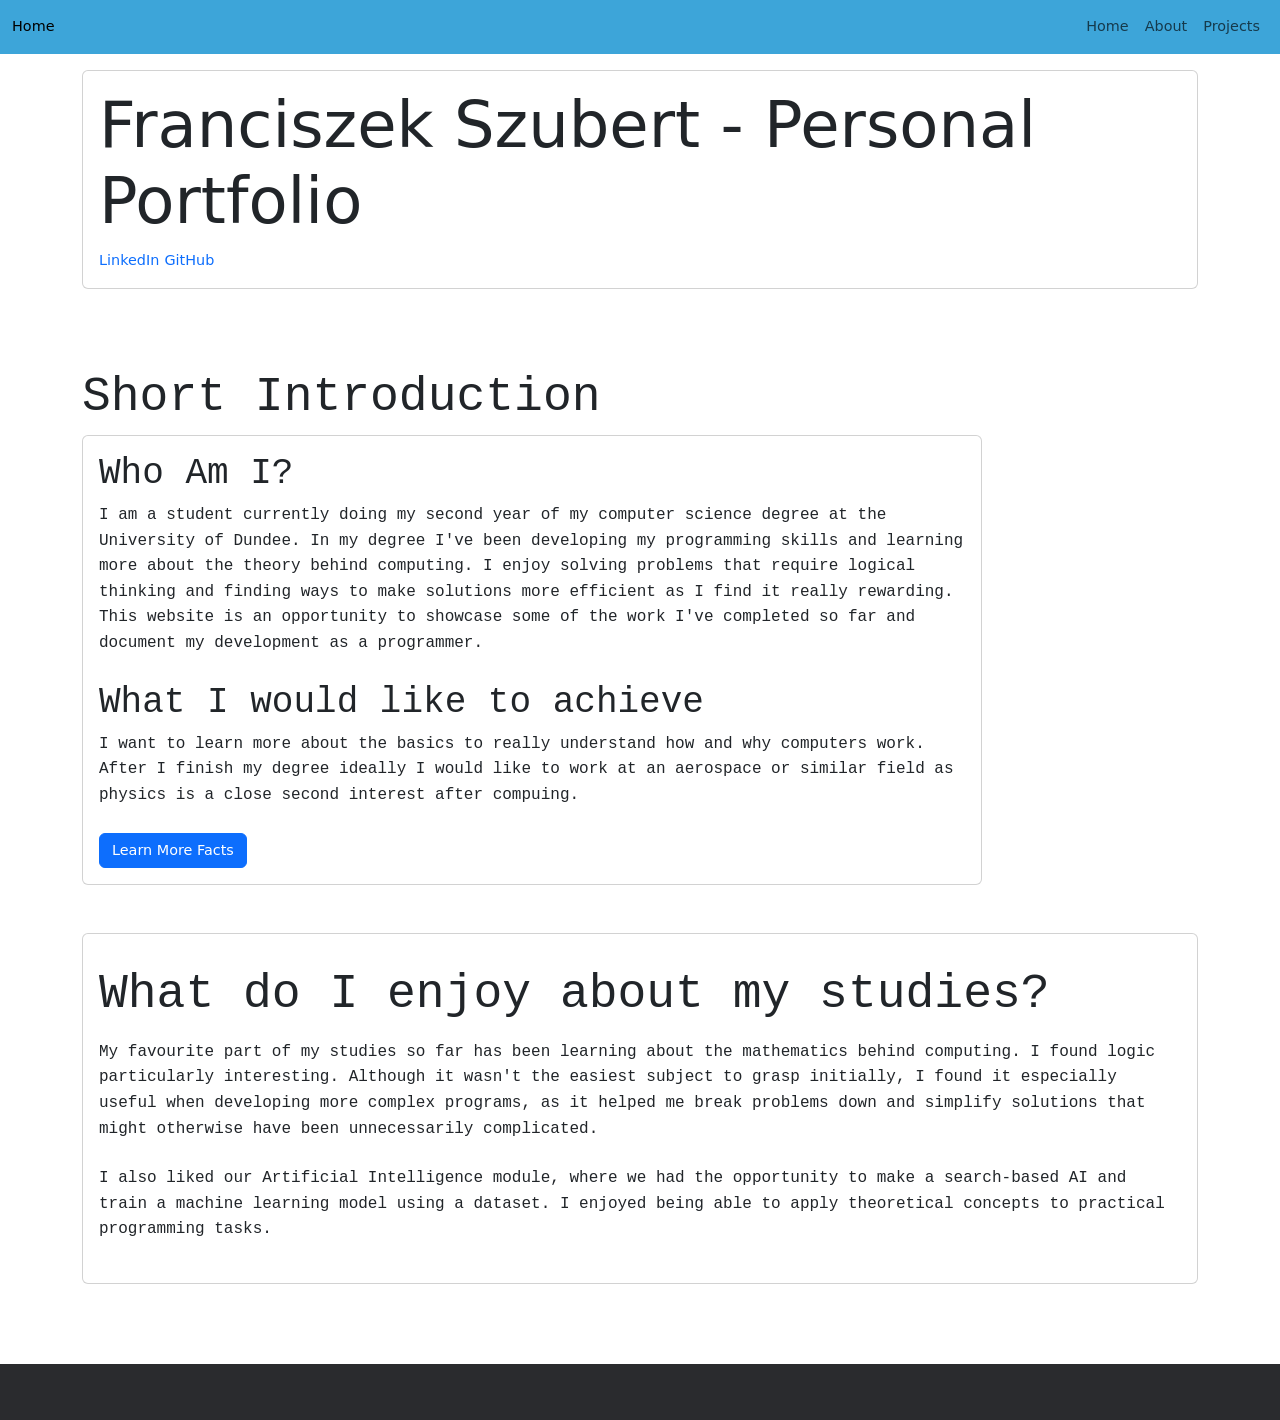
==== index.html @ 4e93da79 "Add files via upload" ====
<!DOCTYPE html>
<html lang="en">

<head>
    <meta charset="UTF-8">
    <meta name="viewport" content="width=device-width, initial-scale=1.0">
    <title>Main Page</title>
    <link href="https://cdn.jsdelivr.net/npm/bootstrap@5.3.2/dist/css/bootstrap.min.css" rel="stylesheet">
    <link rel="stylesheet" href="css/style.css">

</head>

<body>
    <script src="https://cdn.jsdelivr.net/npm/bootstrap@5.3.8/dist/js/bootstrap.bundle.min.js"
        integrity="sha384-FKyoEForCGlyvwx9Hj09JcYn3nv7wiPVlz7YYwJrWVcXK/BmnVDxM+D2scQbITxI"
        crossorigin="anonymous"></script>

    <header>
        <nav class="navbar bg-custom navbar-expand-lg mb-3">
            <div class="container-fluid">
                <a href="#" class="navbar-brand">Home</a>
                <button class="navbar-toggler" type="button" data-bs-toggle="collapse" data-bs-target="#navbarNav"
                    aria-controls="navbarNav" aria-expanded="false" aria-label="Toggle navigation">
                    <span class="navbar-toggler-icon"></span>
                </button>
                <div class="collapse navbar-collapse" id="navbarNav">
                    <ul class="navbar-nav ms-auto">
                        <li><a href="index.html" class="nav-link">Home</a></li>
                        <li><a href="about.html" class="nav-link">About</a></li>
                        <li><a href="projects.html" class="nav-link">Projects</a></li>
                    </ul>
                </div>
            </div>
        </nav>
        <div class="container">
            <div class="row">
                <div class="col-12">
                    <div class="card">
                        <div class="card-body">
                            <h1 class="card-title">Franciszek Szubert - Personal Portfolio</h1>
                            <a class="card-text" href="https://www.linkedin.com/in/franciszek-szubert-549b393a0/">LinkedIn</a>
                            <a class="card-text" href="https://github.com/Calm-Tea">GitHub</a>
                        </div>
                    </div>
                </div>
            </div>
        </div>

    </header>

    <main>
        <section>
            <div class="container my-5">
                <div class="row">
                    <div class="col-12">
                        <h2>Short Introduction</h2>
                        <div class="card" style="max-width:900px;">
                            
                            <div class="card-body">

                                <h3 class="card-title">Who Am I?</h3>
                                <p class="card-text">I am a student currently doing my second year of my computer science degree at the University of Dundee. In my degree I've been developing my programming skills and learning more about the theory behind computing. I enjoy solving problems that require logical thinking and finding ways to make solutions more efficient as I find it really rewarding. This website is an opportunity to showcase some of the work I've completed so far and document my development as a programmer.
                                </p>
                                <h3 class="card-title">What I would like to achieve</h3>
                                <p class="card-text">I want to learn more about the basics to really understand how and why computers work. After I finish my degree ideally I would like to work at an aerospace or similar field as physics is a close second interest after compuing.</p>

                                <a href="about.html" class="btn btn-primary">Learn More Facts</a>
                            </div>
                        </div>
                    </div>
                </div>

                <div class="row my-3">
                    <div class="col-12">
                        <div class="card">
                            <div class="card-body">
                                <h2 class="my-3">What do I enjoy about my studies?</h2>
                                <p>My favourite part of my studies so far has been learning about the mathematics behind computing. I found logic particularly interesting. Although it wasn't the easiest subject to grasp initially, I found it especially useful when developing more complex programs, as it helped me break problems down and simplify solutions that might otherwise have been unnecessarily complicated.</p>
                                <p>I also liked our Artificial Intelligence module, where we had the opportunity to make a search-based AI and train a machine learning model using a dataset. I enjoyed being able to apply theoretical concepts to practical programming tasks.</p>
                            </div>
                        </div>
                    </div>
                </div>
            </div>
        </section>
    </main>
    <footer class=" text-white footer text-center bg-custom text-center py-3">
        <p></p>
    </footer>
</body>

</html>
---- css/style.css ----
.navbar.bg-custom {
    background-color: #3da5d9
}

.footer.bg-custom {
    background-color: #2a2b2e
}

body {
    display: flex;
    flex-direction: column;
    min-height: 100vh; /* 100% of the Viewport Height */
    margin: 0;
}

/* 2. Tell the main content to grow and take up empty space */
main {
    flex: 1; 
}

/* 3. The footer stays at its natural size at the bottom */
footer {
    flex-shrink: 0;
}

p,
h2,
h3,
h4,
h5,
h6 {
    font-family: 'Space Mono', monospace;
}

/* most of these rules are there because text scaling was mentioned but i don't remember it form class so i just got gemini to do it */
/* Root Font Size - sets the baseline */
html {
    font-size: 16px !important;
}

/* Headings: Smoothly scales between Mobile (min) and Desktop (max) */
h1 {
    font-size: clamp(2rem, 5vw, 4rem);
    line-height: 1.2 !important;
}

h2 {
    font-size: clamp(1.75rem, 4vw, 3rem) !important;
}

h3 {
    font-size: clamp(1.5rem, 3vw, 2.25rem) !important;
}

/* Paragraphs: Keeps text readable but slightly larger on big screens */
p {
    font-size: clamp(1rem, 1.2vw, 1.25rem) !important;
    line-height: 1.6 !important;
    margin-bottom: 1.5rem;
}

/* Links and Buttons: Scales similarly to paragraphs */
a,
.btn {
    font-size: clamp(0.9rem, 1.1vw, 1.15rem) !important;
    text-decoration: none;
}

/* Make carousel work without images: keep a min-height, neutral background,
   hide empty-src images (prevents broken-alt text), and ensure captions are readable */
.carousel-item {
    min-height: 220px;
    background-color: #f8f9fa;
}

.carousel-item img[src=""] {
    display: none;
}

.carousel-caption {
    color: #000;
    text-shadow: none;
}

/* Dark carousel indicators and controls */
.carousel-indicators button {
    width: 12px;
    height: 12px;

    background-color: #000 !important;
    border: 1px solid #000 !important;
}

.carousel-indicators .active {
    background-color: #333 !important;
}

.carousel-control-prev-icon,
.carousel-control-next-icon {
    background-size: 1.5rem 1.5rem;
    color: #000 !important;
    background-image: url("data:image/svg+xml;charset=utf8,%3Csvg xmlns='http://www.w3.org/2000/svg' fill='%23000' viewBox='0 0 16 16'%3E%3Cpath d='M11.354 1.646a.5.5 0 0 1 0 .708L6.707 7l4.647 4.646a.5.5 0 0 1-.708.708l-5-5a.5.5 0 0 1 0-.708l5-5a.5.5 0 0 1 .708 0z'/%3E%3C/svg%3E") !important;
}

.carousel-control-next-icon {
    transform: rotate(180deg);
}

/* Increase vertical spacing between stacked cards on small screens */
.card {
    margin-bottom: 2rem;
}
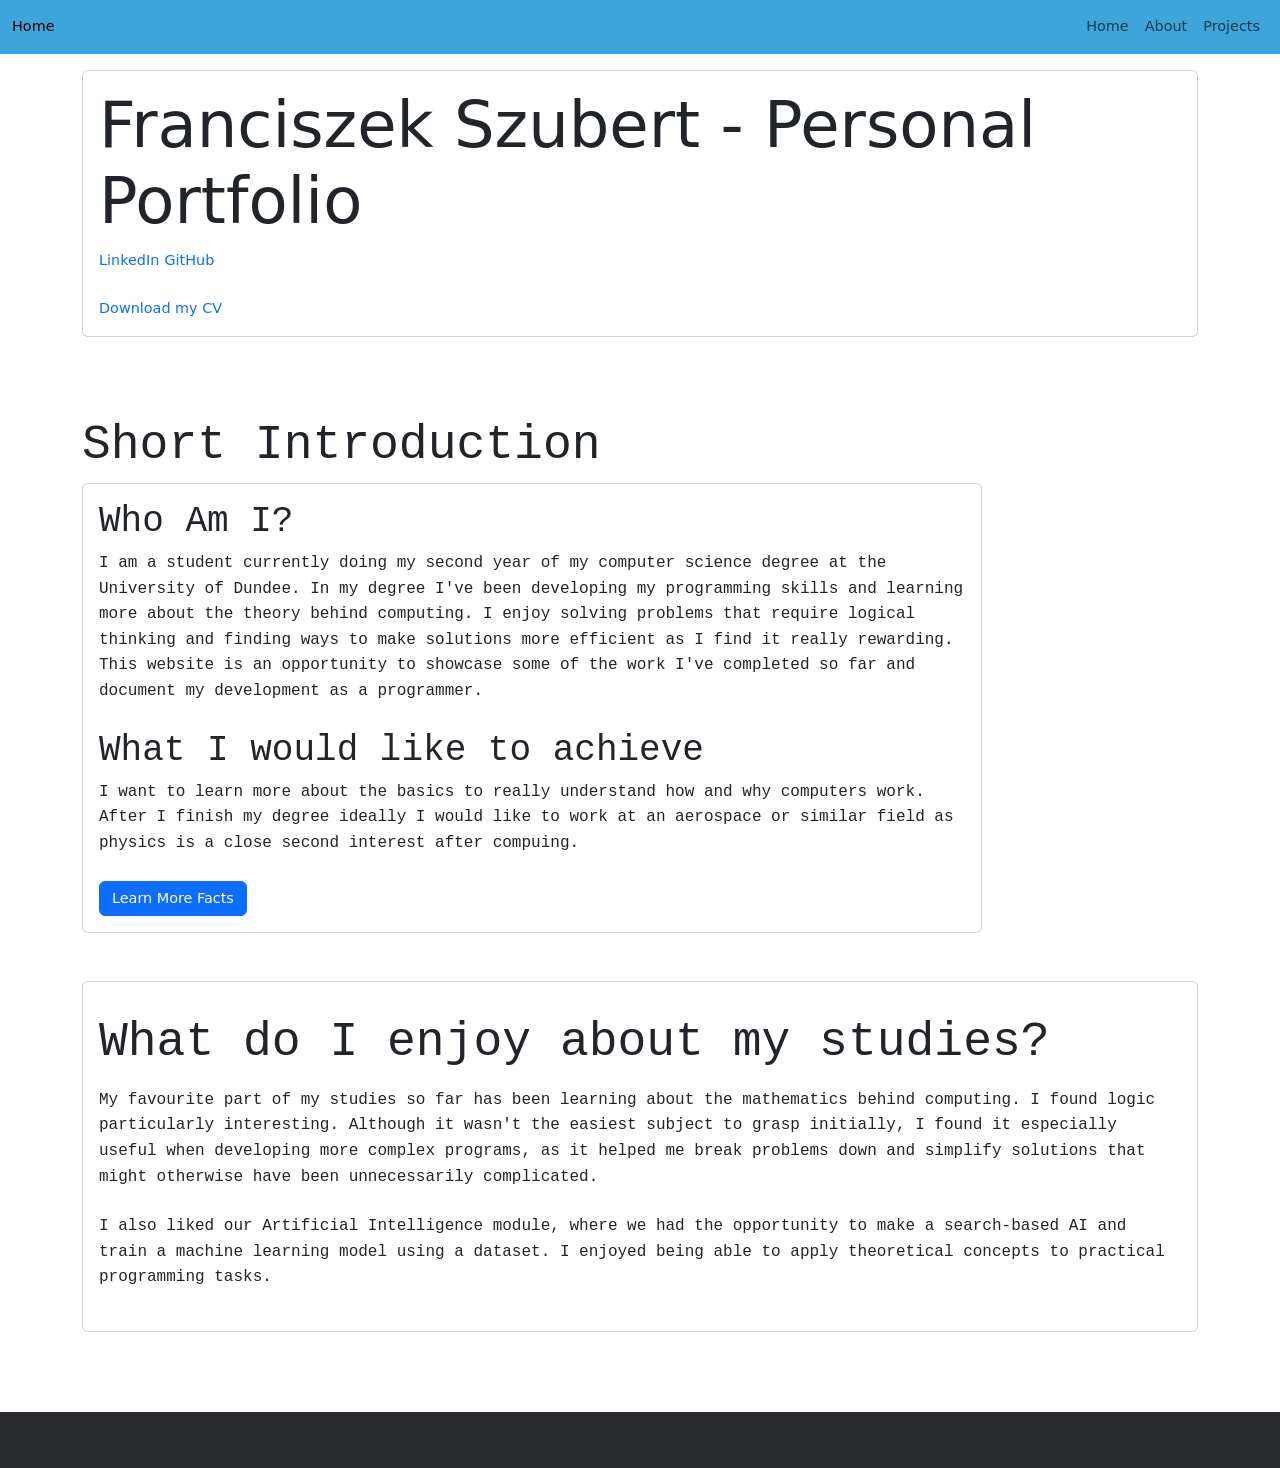
==== commit 3741732d: "Add files via upload" ====
--- a/index.html
+++ b/index.html
@@ -40,6 +40,9 @@
                             <h1 class="card-title">Franciszek Szubert - Personal Portfolio</h1>
                             <a class="card-text" href="https://www.linkedin.com/in/franciszek-szubert-549b393a0/">LinkedIn</a>
                             <a class="card-text" href="https://github.com/Calm-Tea">GitHub</a>
+                            <p>
+                            </p>
+                            <a href="pdf/CV.pdf" download>Download my CV</a>
                         </div>
                     </div>
                 </div>
